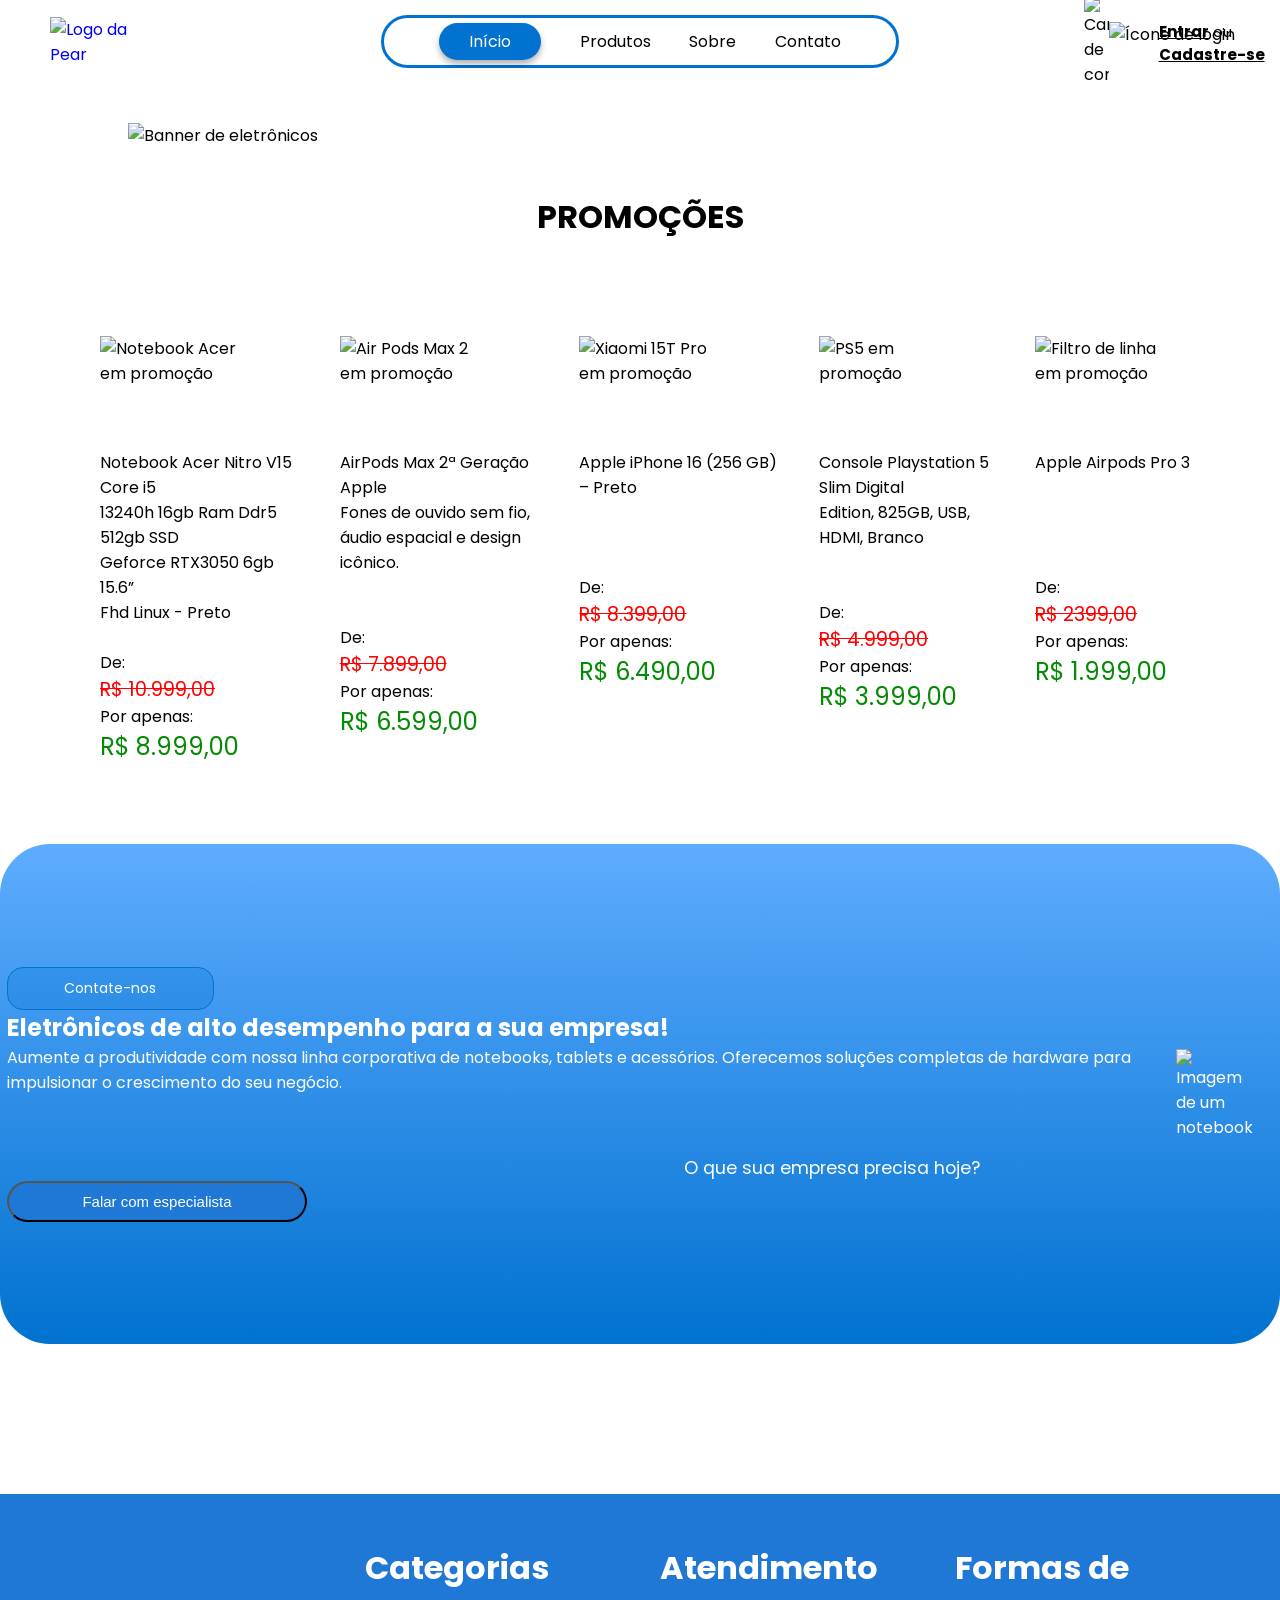
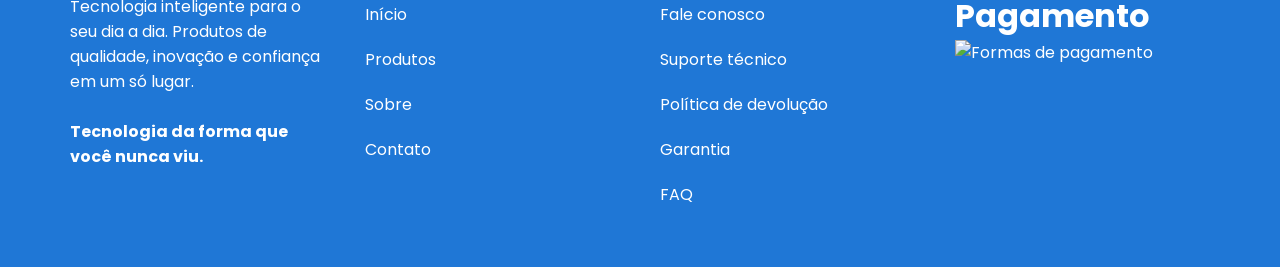
==== index.html @ 6d4023ee "refactor: padroniza classes e ids para camelCase e inglês no index.html style: as cores de oldPrice " ====
<!doctype html>
<html lang="pt-br">
  <head>
    <meta charset="UTF-8" />
    <meta name="viewport" content="width=device-width, initial-scale=1.0" />
    <title>Pear Brasil</title>
    <link rel="stylesheet" href="css/style.css" />
    <link
      href="https://fonts.googleapis.com/css2?family=Poppins:ital,wght@0,100;0,200;0,300;0,400;0,500;0,600;0,700;0,800;0,900;1,100;1,200;1,300;1,400;1,500;1,600;1,700;1,800;1,900&display=swap"
      rel="stylesheet"
    />
    <link
      rel="shortcut icon"
      href="./assets/favicon_io/favicon.ico"
      type="image/x-icon"
    />
  </head>
  <body>
    <nav>
      <a href="./css/style.css"> <img id="pear" src="../assets/perlogo-nobg.png" alt="Logo da Pear"/></a>
     <ul class="navMenu">
    <li>
      <a class="navLinkActive" aria-current="page" href="index.html">Início</a>
    </li>
    <li>
      <a class="navLink" href="./pages/produtos.html">Produtos</a>
    </li>
    <li>
      <a class="navLink" href="./pages/sobre.html">Sobre</a>
    </li>
    <li>
      <a class="navLink" href="./pages/contato.html">Contato</a>
    </li>
  </ul>
      <div id="loginSection">
        <div id="textLogin">

          <strong><u><a class="authLinks" href="/pages/login.html">Entrar</a></u></strong>
          ou <br/>
          <strong><u><a class="authLinks" href="/pages/cadastro.html">Cadastre-se</a></u></strong>

        </div>
        <div id="loginIcon">
          <img src="assets/icon.png" alt="Ícone de login" />
        </div>
      </div>
      <img
        class="cartIcon"
        src="assets/carrinho-header.png"
        alt="Carrinho de compras"
      />
    </nav>

    <header>
      <img
        id="headerBanner"
        src="assets/header-banner.png"
        alt="Banner de eletrônicos"
      />

      <h1 id="promoTitle">PROMOÇÕES</h1>

      <section>
        <div id="galleryContainer">
          <div id="promoGallery">
            <div>
              <img
                class="productImage"
                src="assets/itens-promo/notebook-promo.png"
                alt="Notebook Acer em promoção"
              />
              <p class="productTitle">Notebook Acer Nitro V15 Core i5</p>
              13240h 16gb Ram Ddr5 512gb SSD<br />
              Geforce RTX3050 6gb 15.6” <br />
              Fhd Linux - Preto <br /><br />De:
              <p class="oldPrice">R$ 10.999,00</p>
              Por apenas:
              <p class="newPrice">R$ 8.999,00</p>
            </div>
            <div>
              <img
                class="productImage"
                src="assets/itens-promo/headphone-promo.png"
                alt="Air Pods Max 2 em promoção"
              />
              <p class="productTitle">AirPods Max 2ª Geração  Apple</p>
              Fones de ouvido sem fio, <br />
              áudio espacial e design icônico. </p><br />
              <br />
              De:
              <p class="oldPrice">R$ 7.899,00</p>
              Por apenas:
              <p class="newPrice">R$ 6.599,00</p>
            </div>
            <div>
              <img
                class="productImage"
                src="assets/itens-promo/Rectangle_4.png"
                alt="Xiaomi 15T Pro em promoção"
              /> <p class="productTitle"> Apple iPhone 16 (256 GB) – Preto <br /><br /><br />
              <br /> </p>
              De:
              <p class="oldPrice">R$ 8.399,00</p>
              Por apenas:
              <p class="newPrice">R$ 6.490,00</p>
            </div>
            <div>
              <img
                class="productImage"
                src="assets/itens-promo/ps5-promo.png"
                alt="PS5 em promoção"
              />
              <p class="productTitle">Console Playstation 5 Slim Digital <br />
              Edition, 825GB, USB, HDMI, Branco <br /><br /><br />
              De:
              <p class="oldPrice">R$ 4.999,00</p>
              Por apenas:
              <p class="newPrice">R$ 3.999,00</p>
            </div>
            <div>
              <img
                class="productImage"
                src="assets/itens-promo/Rectangle_4_1.png"
                alt="Filtro de linha em promoção"
              /> <p class="productTitle">Apple Airpods Pro 3</p> <br /><br /><br /><br />De:
              <p class="oldPrice">R$ 2399,00</p>
              Por apenas:
              <p class="newPrice">R$ 1.999,00</p>
            </div>
          </div>
        </div>

        <div id="ctaSection">
          <div class="ctaContent">
            <p id="contactTag">Contate-nos</p>
            <h1>Eletrônicos de alto desempenho para a sua empresa!</h1>
            <p>
              Aumente a produtividade com nossa linha corporativa de notebooks,
              tablets e acessórios. Oferecemos soluções completas de hardware
              para impulsionar o crescimento do seu negócio.
            </p>
            <section id="ctaAction">
              <p id="spaceWhite">O que sua empresa precisa hoje?</p>
              <button id="spaceBlue">Falar com especialista</button>
            </section>
          </div>
          <div class="footerColumn">
            <img src="assets/notebook.png" alt="Imagem de um notebook" />
          </div>
        </div>
      </section>
    </header>

    <footer>
      <div class="footerColumn">
        <img id="foto-sobre" src="assets/Group 4.png" alt="" width="200px" />
        <br />
        <br />
        <p>
          Tecnologia inteligente para o seu dia a dia. Produtos de qualidade,
          inovação e confiança em um só lugar.
        </p>
        <br />
        <p><strong>Tecnologia da forma que você nunca viu.</strong></p>
      </div>

      <div class="footerColumn">
        <ul class="footerList">
          <h1 class="titulos">Categorias</h1>
          <li><a href="index.html">Início</a></li>
          <li><a href="/pages/produtos.html">Produtos</a></li>
          <li><a href="/pages/sobre.html">Sobre</a></li>
          <li><a href="/pages/contato.html">Contato</a></li>
        </ul>
      </div>

      <div class="footerColumn">
        <ul class="footerList">
          <h1 class="titleFooter">Atendimento</h1>
          <li>Fale conosco</li>
          <li>Suporte técnico</li>
          <li>Política de devolução</li>
          <li>Garantia</li>
          <li>FAQ</li>
        </ul>
      </div>

      <div class="footerColumn">
        <h1 class="paymentMethodsImage">Formas de Pagamento</h1>
        <img
          class="paymentMethodsImage"
          src="assets/payments-footer.png"
          alt="Formas de pagamento"
          width="300px"
        />
      </div>
    </footer>
  </body>
</html>
---- css/style.css ----
/* Configurações globais e reset de estilos */
* {
  margin: 0;
  padding: 0;
  box-sizing: border-box;
}

/* Definição da identidade visual e tipografia do corpo do site */
body {
  font-family: "Poppins", sans-serif;
}

/* Estruturação da barra de navegação principal */
nav {
  display: flex;
  justify-content: center;
  align-items: center;
  padding: 15px;
  position: relative;
  
}

/* Estilização do menu em formato de pílula e seus links */
.navMenu {
  display: flex;
  justify-content: center;
  align-items: center;
  list-style-type: none;
  border: 3px solid #0172d0;
  border-radius: 50px;
  padding: 5px 55px;
  gap: clamp(1rem, 3vw, 4rem);
  background: transparent;
 
}
a.navLink {
  text-decoration: none;
  color: inherit;
}
/* Configuração do item de menu ativo (referência para o balão) */
.navLinkActive {
  text-align: center;
  position: relative;
  padding: 6px 30px;
  display: inline-flex;
  align-items: center;
  justify-content: center;
  z-index: 1;
  color: rgb(255, 255, 255);
   text-decoration: none;
}

/* Criação do efeito de balão azul por trás do link ativo */
.navLinkActive::before {
  content: "";
  position: absolute;
  top: 0;
  left: 0;
  width: 100%;
  height: 100%;
  background-color: #0172d0;
  border-radius: 50px;
  box-shadow: 0 4px 6px rgba(0, 0, 0, 0.3);
  z-index: -1;
  text-decoration: none;
}

/* Posicionamento e dimensões do ícone do carrinho de compras */
.cartIcon {
  width: 25px;
  height: auto;
  cursor: pointer;
  position: absolute;
  right: 171px;
}

/* Reset visual padrão de todos os links do documento */
.authLinks {
  text-decoration: none;
  color: black;
}

/* Posicionamento fixo e proporções do logotipo (Pear) */
#pear {
  position: absolute;
  left: 50px;
  top: 50%;
  transform: translateY(-50%);
  width: 8%;
}

/* Configurações de dimensão, corte e centralização do banner principal */
img#headerBanner {
  display: block;
  width: 80%;
  max-width: 1400px;
  height: auto;
  max-height: 400px;
  object-fit: cover;
  margin: 40px auto 0 auto;
}

/* Alinhamento e espaçamento interno da seção de promoções */
#promoTitle {
  text-align: center;
  padding: 45px;
}

.productTitle {
  font-size: 1rem;
  font-weight: medium;
  margin-top: 4rem;
  display: flex;
}
.productTitle a {
  text-decoration: none;
  color: black;
  display: inline-flex;
}

/* Estilização base das imagens dos blocos de produtos */
.productImage {
  width: 100%;
  max-width: 245px;
  height: auto;
  transition: transform 0.3s ease;
  margin-right: 50px;
}

/* Efeito de flutuação ao passar o mouse */
.productImage:hover {
  transform: translateY(-10px);
  cursor: pointer;
}

/* Alinhamento horizontal e espaçamento adaptável da galeria de produtos */
#promoGallery {
  display: flex;
  gap: clamp(40px, 3vw, 100px);
  margin-left: 50px;
}

/* Container de fundo da galeria de produtos */
#galleryContainer {
  background: #ffffff;
  padding: 50px;
  display: flex;
  justify-content: center;
}

.oldPrice {
  color: red;
  font-size: 1.2rem;
  text-decoration: line-through;
}

.newPrice {
  color: rgb(4, 139, 4);
  font-size: 1.5rem;
  font-weight: medium;
}

/* Seção de destaque com fundo degradê azul */
#ctaSection {
  display: flex;
  justify-content: space-between;
  align-items: center;
  background: linear-gradient(to bottom, #5eacff, #0172d0);
  color: white;
  width: 100%;
  height: 500px;
  padding: 50px;
  margin: 150px auto;
}

/* Caixinha de texto com efeito translúcido (Glassmorphism corrigido) */
#contactTag {
  background: rgba(1, 114, 208, 0.27);
  border: 1px solid #0172d0;
  border-radius: 16px;
  padding: 10px;
  color: #ffffff;
  width: 18%;
  font-size: 14px;
  text-align: center;
}

/* Bloco estrutural para organizar parágrafos em colunas */
.ctaAction {
  display: flex;
  flex-direction: column;
  gap: 5px;
  width: 40%;
}

/* Container em formato de cápsula */
#ctaSection {

  background-color: white;
  border-radius: 50px;
  justify-content: space-between;
  padding: 7px;
  margin-top: 30px;
  display: flex;
  justify-content: center; /* Centraliza horizontalmente */
}

/* Customização do texto escuro dentro da cápsula */
#spaceWhite {
  text-align: center;
  color: rgb(255, 255, 255);
  margin-top: 60px;
  font-size: 1.1rem;
  padding-left: 500px;
}

/* Botão em formato de pílula azul para ações principais */
#spaceBlue {
  color: white;
  font-size: 15px;
  background-color: #1f77d6;
  border-radius: 30px;
  padding: 10px;
  cursor: pointer;
  width: 300px;
  transition: background-color 0.1s ease-in-out, box-shadow 0.1s ease-in-out;
}

/* Efeito visual no hover do botão azul */
#spaceBlue:hover {
  background-color: #0172d0;
  box-shadow: 0 6px 3px rgba(0, 0, 0, 0.2);
}

/* Proporções da imagem do notebook */
#note {
  height: auto;
  width: 70%;
}

/* Estruturação e estilização da área do rodapé do site */
footer {
  display: flex;
  justify-content: space-between;
  align-items: flex-start;
  background-color: #1f77d6;
  color: white;
  width: 100%;
  height: auto;
  padding: 50px;
}

/* Reset de margens e distribuição uniforme das listas do rodapé */
.footerList {
  list-style: none;
  padding: 0;
  flex: 1;
}

/* Espaçamento vertical entre os links do rodapé */
.footerList li {
  padding: 10px 0;
}

/* Estilo padrão e transição dos links do rodapé */
.footerList li a {
  text-decoration: none;
  color: #ffffff;
  transition: color 0.3s ease;
}

/* Mudança de cor suave ao passar o mouse */
.footerList li a:hover {
  color: #cccccc;
}

/* Configuração de largura e respiro lateral para as colunas do rodapé */
.footerColumn {
  flex: 1;
  padding: 0px 20px;
}

/* Posicionamento do ícone de login */
#loginIcon {
  display: flex;
  position: absolute;
  margin-top: -20px;
  margin-left: 210px;
  height: 55%;
}

/* Alinhamento e tamanho do texto explicativo de login */
#textLogin {
  position: absolute;
  padding-left: 260px;
  margin-top: -22px;
  font-size: 15px;
}
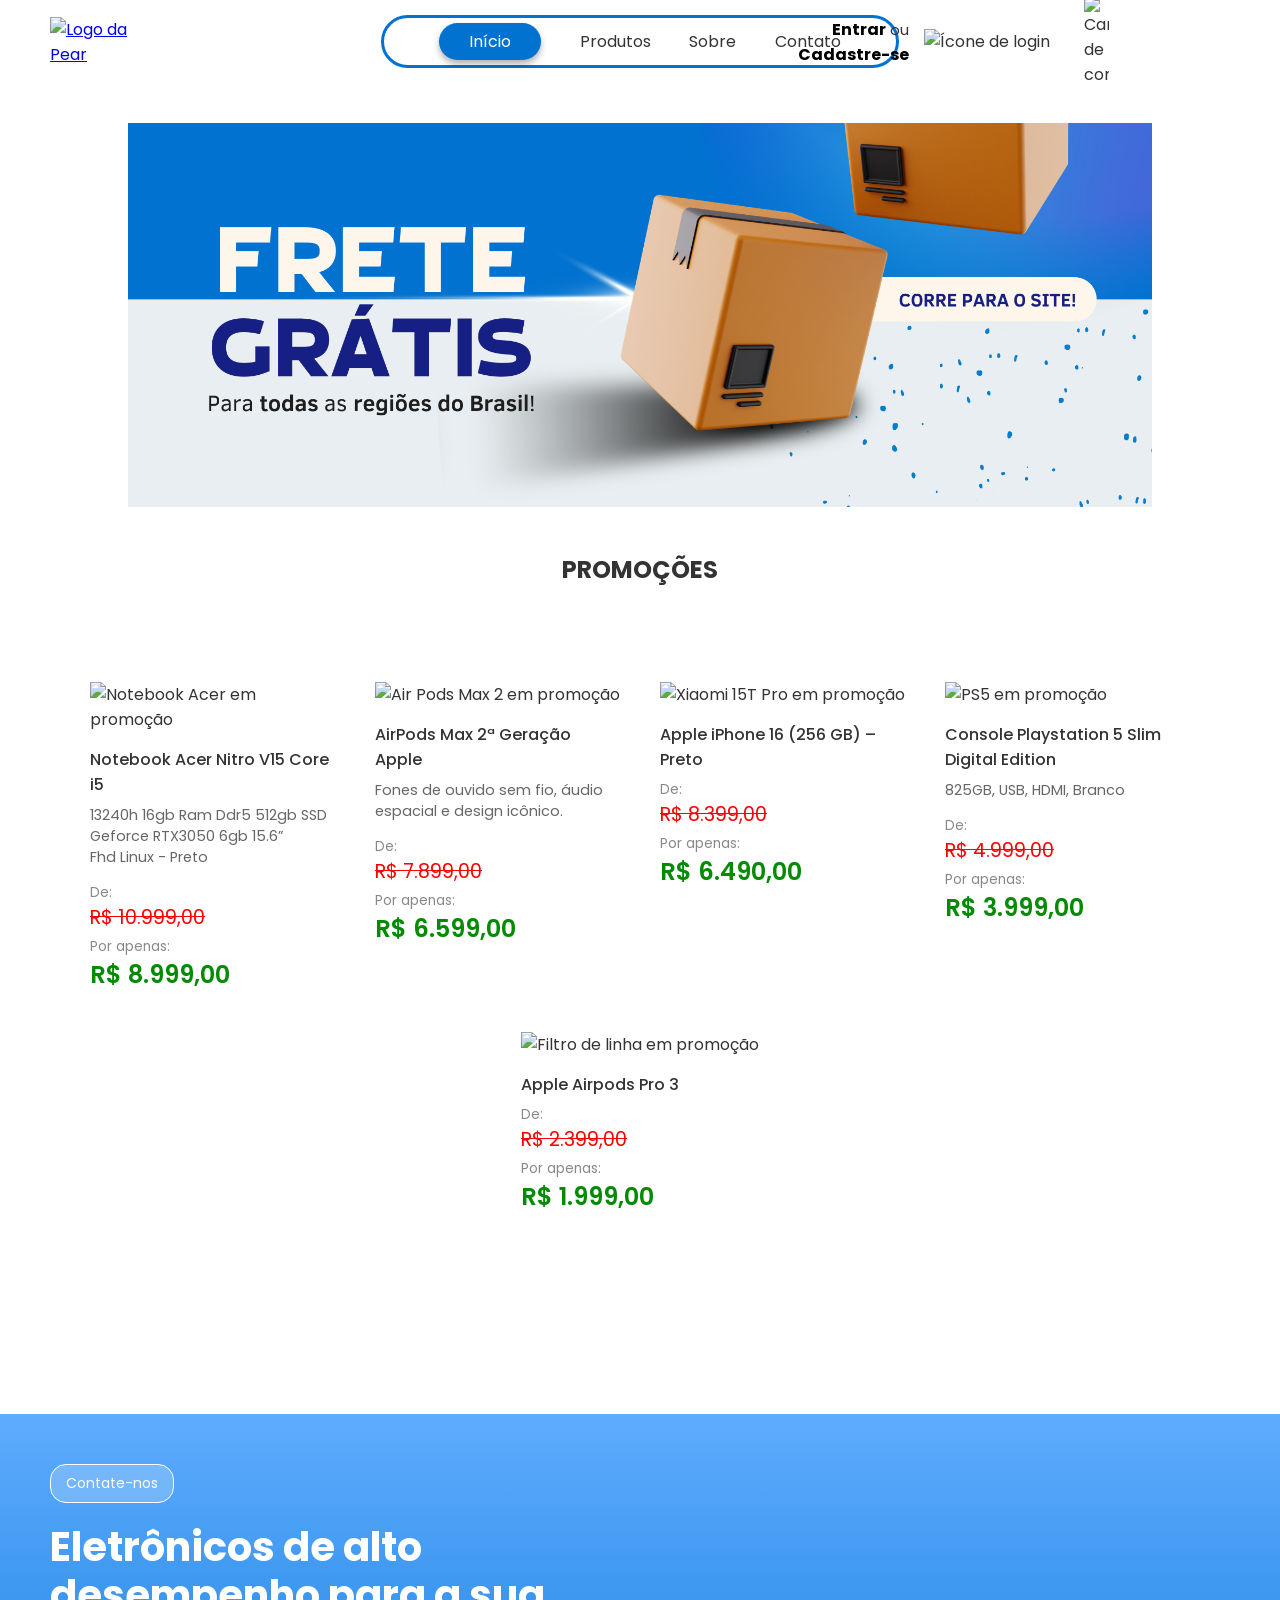
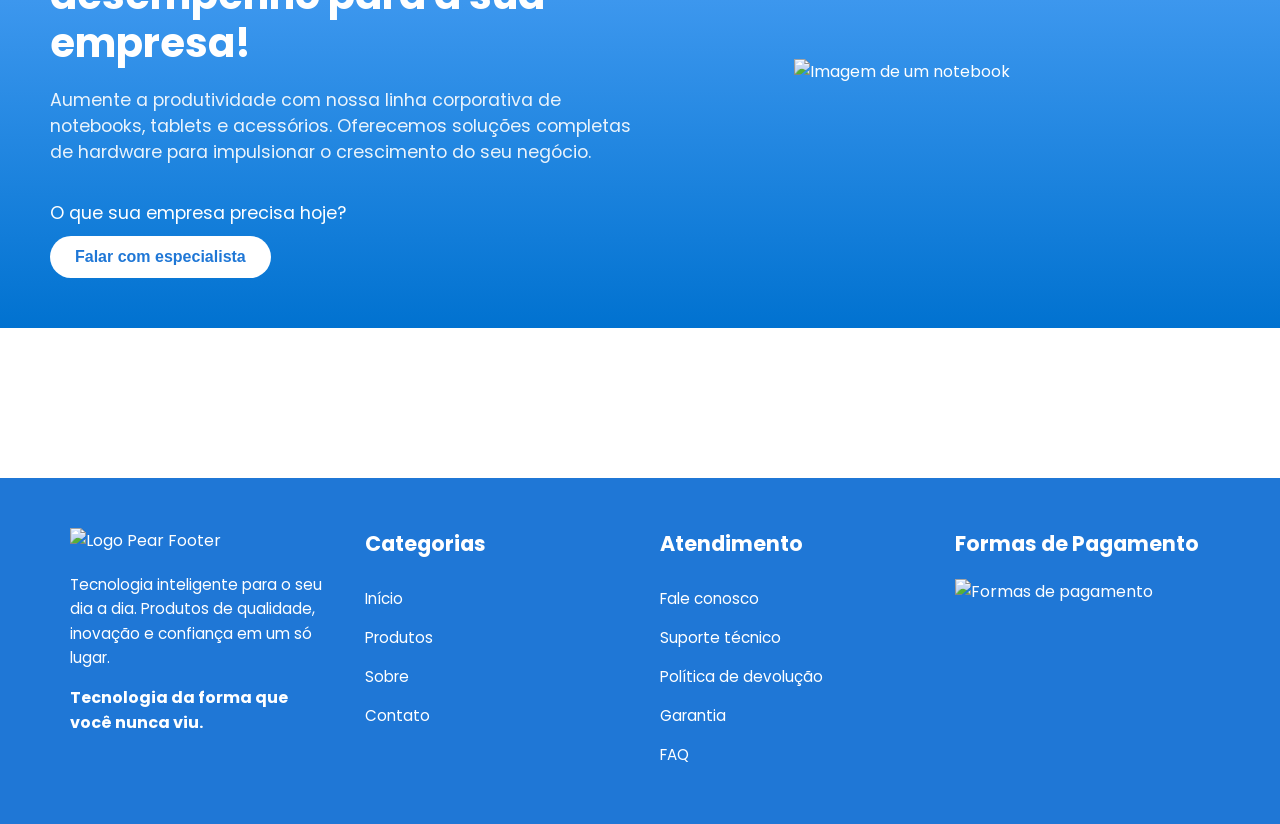
==== commit 9b76c619: "refactor: padronização visual e correções estruturais nas páginas de autenticação e contato - Substi" ====
--- a/index.html
+++ b/index.html
@@ -6,7 +6,7 @@
     <title>Pear Brasil</title>
     <link rel="stylesheet" href="css/style.css" />
     <link
-      href="https://fonts.googleapis.com/css2?family=Poppins:ital,wght@0,100;0,200;0,300;0,400;0,500;0,600;0,700;0,800;0,900;1,100;1,200;1,300;1,400;1,500;1,600;1,700;1,800;1,900&display=swap"
+      href="https://fonts.googleapis.com/css2?family=Poppins:wght@100;200;300;400;500;600;700;800;900&display=swap"
       rel="stylesheet"
     />
     <link
@@ -16,34 +16,39 @@
     />
   </head>
   <body>
-    <nav>
-      <a href="./css/style.css"> <img id="pear" src="../assets/perlogo-nobg.png" alt="Logo da Pear"/></a>
-     <ul class="navMenu">
-    <li>
-      <a class="navLinkActive" aria-current="page" href="index.html">Início</a>
-    </li>
-    <li>
-      <a class="navLink" href="./pages/produtos.html">Produtos</a>
-    </li>
-    <li>
-      <a class="navLink" href="./pages/sobre.html">Sobre</a>
-    </li>
-    <li>
-      <a class="navLink" href="./pages/contato.html">Contato</a>
-    </li>
-  </ul>
-      <div id="loginSection">
-        <div id="textLogin">
-
-          <strong><u><a class="authLinks" href="/pages/login.html">Entrar</a></u></strong>
-          ou <br/>
-          <strong><u><a class="authLinks" href="/pages/cadastro.html">Cadastre-se</a></u></strong>
-
-        </div>
-        <div id="loginIcon">
-          <img src="assets/icon.png" alt="Ícone de login" />
-        </div>
-      </div>
+    <nav class="mainNav">
+      <a href="index.html" class="logoLink">
+        <img
+          class="logoImage"
+          src="../assets/perlogo-nobg.png"
+          alt="Logo da Pear"
+        />
+      </a>
+
+      <ul class="navMenu">
+        <li>
+          <a class="navLink active" aria-current="page" href="index.html"
+            >Início</a
+          >
+        </li>
+        <li><a class="navLink" href="./pages/produtos.html">Produtos</a></li>
+        <li><a class="navLink" href="./pages/sobre.html">Sobre</a></li>
+        <li><a class="navLink" href="./pages/contato.html">Contato</a></li>
+      </ul>
+
+      <div class="loginWidget">
+        <div class="loginText">
+          <a class="navLink loginAction" href="../pages/login.html">Entrar</a>
+          ou <br />
+          <a class="navLink loginAction" href="../pages/cadastro.html"
+            >Cadastre-se</a
+          >
+        </div>
+        <div class="loginIcon">
+          <img src="../assets/icon.png" alt="Ícone de login" />
+        </div>
+      </div>
+
       <img
         class="cartIcon"
         src="assets/carrinho-header.png"
@@ -51,122 +56,144 @@
       />
     </nav>
 
-    <header>
+    <header class="mainHeader">
       <img
-        id="headerBanner"
+        class="headerBanner"
         src="assets/header-banner.png"
         alt="Banner de eletrônicos"
       />
-
-      <h1 id="promoTitle">PROMOÇÕES</h1>
-
-      <section>
-        <div id="galleryContainer">
-          <div id="promoGallery">
-            <div>
+    </header>
+
+    <main>
+      <section class="promoSection">
+        <h1 class="sectionTitle">PROMOÇÕES</h1>
+
+        <div class="galleryContainer">
+          <div class="promoGallery">
+            <div class="productCard">
               <img
                 class="productImage"
                 src="assets/itens-promo/notebook-promo.png"
                 alt="Notebook Acer em promoção"
               />
-              <p class="productTitle">Notebook Acer Nitro V15 Core i5</p>
-              13240h 16gb Ram Ddr5 512gb SSD<br />
-              Geforce RTX3050 6gb 15.6” <br />
-              Fhd Linux - Preto <br /><br />De:
+              <h3 class="productTitle">Notebook Acer Nitro V15 Core i5</h3>
+              <p class="productDescription">
+                13240h 16gb Ram Ddr5 512gb SSD<br />
+                Geforce RTX3050 6gb 15.6” <br />
+                Fhd Linux - Preto
+              </p>
+              <span class="priceLabel">De:</span>
               <p class="oldPrice">R$ 10.999,00</p>
-              Por apenas:
+              <span class="priceLabel">Por apenas:</span>
               <p class="newPrice">R$ 8.999,00</p>
             </div>
-            <div>
+
+            <div class="productCard">
               <img
                 class="productImage"
                 src="assets/itens-promo/headphone-promo.png"
                 alt="Air Pods Max 2 em promoção"
               />
-              <p class="productTitle">AirPods Max 2ª Geração  Apple</p>
-              Fones de ouvido sem fio, <br />
-              áudio espacial e design icônico. </p><br />
-              <br />
-              De:
+              <h3 class="productTitle">AirPods Max 2ª Geração Apple</h3>
+              <p class="productDescription">
+                Fones de ouvido sem fio, áudio espacial e design icônico.
+              </p>
+              <span class="priceLabel">De:</span>
               <p class="oldPrice">R$ 7.899,00</p>
-              Por apenas:
+              <span class="priceLabel">Por apenas:</span>
               <p class="newPrice">R$ 6.599,00</p>
             </div>
-            <div>
+
+            <div class="productCard">
               <img
                 class="productImage"
                 src="assets/itens-promo/Rectangle_4.png"
                 alt="Xiaomi 15T Pro em promoção"
-              /> <p class="productTitle"> Apple iPhone 16 (256 GB) – Preto <br /><br /><br />
-              <br /> </p>
-              De:
+              />
+              <h3 class="productTitle">Apple iPhone 16 (256 GB) – Preto</h3>
+              <span class="priceLabel">De:</span>
               <p class="oldPrice">R$ 8.399,00</p>
-              Por apenas:
+              <span class="priceLabel">Por apenas:</span>
               <p class="newPrice">R$ 6.490,00</p>
             </div>
-            <div>
+
+            <div class="productCard">
               <img
                 class="productImage"
                 src="assets/itens-promo/ps5-promo.png"
                 alt="PS5 em promoção"
               />
-              <p class="productTitle">Console Playstation 5 Slim Digital <br />
-              Edition, 825GB, USB, HDMI, Branco <br /><br /><br />
-              De:
+              <h3 class="productTitle">
+                Console Playstation 5 Slim Digital Edition
+              </h3>
+              <p class="productDescription">825GB, USB, HDMI, Branco</p>
+              <span class="priceLabel">De:</span>
               <p class="oldPrice">R$ 4.999,00</p>
-              Por apenas:
+              <span class="priceLabel">Por apenas:</span>
               <p class="newPrice">R$ 3.999,00</p>
             </div>
-            <div>
+
+            <div class="productCard">
               <img
                 class="productImage"
                 src="assets/itens-promo/Rectangle_4_1.png"
                 alt="Filtro de linha em promoção"
-              /> <p class="productTitle">Apple Airpods Pro 3</p> <br /><br /><br /><br />De:
-              <p class="oldPrice">R$ 2399,00</p>
-              Por apenas:
+              />
+              <h3 class="productTitle">Apple Airpods Pro 3</h3>
+              <span class="priceLabel">De:</span>
+              <p class="oldPrice">R$ 2.399,00</p>
+              <span class="priceLabel">Por apenas:</span>
               <p class="newPrice">R$ 1.999,00</p>
             </div>
           </div>
         </div>
-
-        <div id="ctaSection">
-          <div class="ctaContent">
-            <p id="contactTag">Contate-nos</p>
-            <h1>Eletrônicos de alto desempenho para a sua empresa!</h1>
-            <p>
-              Aumente a produtividade com nossa linha corporativa de notebooks,
-              tablets e acessórios. Oferecemos soluções completas de hardware
-              para impulsionar o crescimento do seu negócio.
-            </p>
-            <section id="ctaAction">
-              <p id="spaceWhite">O que sua empresa precisa hoje?</p>
-              <button id="spaceBlue">Falar com especialista</button>
-            </section>
+      </section>
+
+      <section class="ctaSection">
+        <div class="ctaContent">
+          <span class="ctaTag">Contate-nos</span>
+          <h2 class="ctaTitle">
+            Eletrônicos de alto desempenho para a sua empresa!
+          </h2>
+          <p class="ctaText">
+            Aumente a produtividade com nossa linha corporativa de notebooks,
+            tablets e acessórios. Oferecemos soluções completas de hardware para
+            impulsionar o crescimento do seu negócio.
+          </p>
+          <div class="ctaActionBox">
+            <p class="ctaActionText">O que sua empresa precisa hoje?</p>
+            <button class="ctaButton">Falar com especialista</button>
           </div>
-          <div class="footerColumn">
-            <img src="assets/notebook.png" alt="Imagem de um notebook" />
-          </div>
+        </div>
+        <div class="ctaImageWrapper">
+          <img
+            class="ctaImage"
+            src="assets/notebook.png"
+            alt="Imagem de um notebook"
+          />
         </div>
       </section>
-    </header>
-
-    <footer>
-      <div class="footerColumn">
-        <img id="foto-sobre" src="assets/Group 4.png" alt="" width="200px" />
-        <br />
-        <br />
-        <p>
+    </main>
+
+    <footer class="mainFooter">
+      <div class="footerColumn">
+        <img
+          class="footerLogo"
+          src="assets/pearlogo-footer.png"
+          alt="Logo Pear Footer"
+        />
+        <p class="footerText">
           Tecnologia inteligente para o seu dia a dia. Produtos de qualidade,
           inovação e confiança em um só lugar.
         </p>
-        <br />
-        <p><strong>Tecnologia da forma que você nunca viu.</strong></p>
-      </div>
-
-      <div class="footerColumn">
+        <p class="footerHighlight">
+          <strong>Tecnologia da forma que você nunca viu.</strong>
+        </p>
+      </div>
+
+      <div class="footerColumn">
+        <h3 class="footerTitle">Categorias</h3>
         <ul class="footerList">
-          <h1 class="titulos">Categorias</h1>
           <li><a href="index.html">Início</a></li>
           <li><a href="/pages/produtos.html">Produtos</a></li>
           <li><a href="/pages/sobre.html">Sobre</a></li>
@@ -175,8 +202,8 @@
       </div>
 
       <div class="footerColumn">
+        <h3 class="footerTitle">Atendimento</h3>
         <ul class="footerList">
-          <h1 class="titleFooter">Atendimento</h1>
           <li>Fale conosco</li>
           <li>Suporte técnico</li>
           <li>Política de devolução</li>
@@ -186,12 +213,11 @@
       </div>
 
       <div class="footerColumn">
-        <h1 class="paymentMethodsImage">Formas de Pagamento</h1>
+        <h3 class="footerTitle">Formas de Pagamento</h3>
         <img
-          class="paymentMethodsImage"
+          class="paymentImage"
           src="assets/payments-footer.png"
           alt="Formas de pagamento"
-          width="300px"
         />
       </div>
     </footer>
--- a/css/style.css
+++ b/css/style.css
@@ -5,22 +5,37 @@
   box-sizing: border-box;
 }
 
-/* Definição da identidade visual e tipografia do corpo do site */
 body {
   font-family: "Poppins", sans-serif;
-}
-
-/* Estruturação da barra de navegação principal */
-nav {
+  background-color: #ffffff;
+  color: #333333;
+}
+
+/* -----------------------------------------
+   BARRA DE NAVEGAÇÃO (NAV)
+----------------------------------------- */
+.mainNav {
   display: flex;
   justify-content: center;
   align-items: center;
   padding: 15px;
   position: relative;
-  
-}
-
-/* Estilização do menu em formato de pílula e seus links */
+}
+
+.logoLink {
+  position: absolute;
+  left: 50px;
+  top: 50%;
+  transform: translateY(-50%);
+  width: 8%;
+  display: inline-block;
+}
+
+.logoImage {
+  width: 100%;
+  height: auto;
+}
+
 .navMenu {
   display: flex;
   justify-content: center;
@@ -31,14 +46,21 @@
   padding: 5px 55px;
   gap: clamp(1rem, 3vw, 4rem);
   background: transparent;
- 
-}
-a.navLink {
+}
+
+.navLink {
   text-decoration: none;
   color: inherit;
-}
-/* Configuração do item de menu ativo (referência para o balão) */
-.navLinkActive {
+  font-size: 1rem;
+}
+
+.loginAction {
+  font-weight: 700;
+  text-decoration: underline;
+}
+
+/* Configuração do item de menu ativo */
+.navLink.active {
   text-align: center;
   position: relative;
   padding: 6px 30px;
@@ -47,11 +69,9 @@
   justify-content: center;
   z-index: 1;
   color: rgb(255, 255, 255);
-   text-decoration: none;
-}
-
-/* Criação do efeito de balão azul por trás do link ativo */
-.navLinkActive::before {
+}
+
+.navLink.active::before {
   content: "";
   position: absolute;
   top: 0;
@@ -62,10 +82,33 @@
   border-radius: 50px;
   box-shadow: 0 4px 6px rgba(0, 0, 0, 0.3);
   z-index: -1;
+}
+
+/* Área de login */
+.loginWidget {
+  display: flex;
+  align-items: center;
+  position: absolute;
+  right: 230px;
+}
+
+.loginText {
+  font-size: 15px;
+  text-align: right;
+  margin-right: 15px;
+}
+
+.loginText a {
   text-decoration: none;
-}
-
-/* Posicionamento e dimensões do ícone do carrinho de compras */
+  color: black;
+}
+
+.loginIcon img {
+  height: 35px;
+  width: auto;
+}
+
+/* Carrinho de Compras */
 .cartIcon {
   width: 25px;
   height: auto;
@@ -74,23 +117,10 @@
   right: 171px;
 }
 
-/* Reset visual padrão de todos os links do documento */
-.authLinks {
-  text-decoration: none;
-  color: black;
-}
-
-/* Posicionamento fixo e proporções do logotipo (Pear) */
-#pear {
-  position: absolute;
-  left: 50px;
-  top: 50%;
-  transform: translateY(-50%);
-  width: 8%;
-}
-
-/* Configurações de dimensão, corte e centralização do banner principal */
-img#headerBanner {
+/* -----------------------------------------
+   BANNER DO HEADER
+----------------------------------------- */
+.headerBanner {
   display: block;
   width: 80%;
   max-width: 1400px;
@@ -100,146 +130,164 @@
   margin: 40px auto 0 auto;
 }
 
-/* Alinhamento e espaçamento interno da seção de promoções */
-#promoTitle {
+/* -----------------------------------------
+   GALERIA DE PROMOÇÕES
+----------------------------------------- */
+.sectionTitle {
   text-align: center;
   padding: 45px;
 }
 
-.productTitle {
-  font-size: 1rem;
-  font-weight: medium;
-  margin-top: 4rem;
-  display: flex;
-}
-.productTitle a {
-  text-decoration: none;
-  color: black;
-  display: inline-flex;
-}
-
-/* Estilização base das imagens dos blocos de produtos */
+.galleryContainer {
+  background: #ffffff;
+  padding: 50px;
+  display: flex;
+  justify-content: center;
+}
+
+.promoGallery {
+  display: flex;
+  gap: clamp(40px, 3vw, 100px);
+  flex-wrap: wrap; /* Permite quebrar linha caso falte espaço */
+  justify-content: center;
+}
+
+.productCard {
+  max-width: 245px;
+  display: flex;
+  flex-direction: column;
+}
+
 .productImage {
   width: 100%;
-  max-width: 245px;
   height: auto;
   transition: transform 0.3s ease;
-  margin-right: 50px;
-}
-
-/* Efeito de flutuação ao passar o mouse */
+  margin-bottom: 15px;
+}
+
 .productImage:hover {
   transform: translateY(-10px);
   cursor: pointer;
 }
 
-/* Alinhamento horizontal e espaçamento adaptável da galeria de produtos */
-#promoGallery {
-  display: flex;
-  gap: clamp(40px, 3vw, 100px);
-  margin-left: 50px;
-}
-
-/* Container de fundo da galeria de produtos */
-#galleryContainer {
-  background: #ffffff;
-  padding: 50px;
-  display: flex;
-  justify-content: center;
+.productTitle {
+  font-size: 1rem;
+  font-weight: 500;
+  margin-bottom: 8px;
+}
+
+.productDescription {
+  font-size: 0.9rem;
+  color: #666666;
+  margin-bottom: 15px;
+}
+
+.priceLabel {
+  font-size: 0.85rem;
+  color: #888888;
 }
 
 .oldPrice {
   color: red;
   font-size: 1.2rem;
   text-decoration: line-through;
+  margin-bottom: 5px;
 }
 
 .newPrice {
   color: rgb(4, 139, 4);
   font-size: 1.5rem;
-  font-weight: medium;
-}
-
-/* Seção de destaque com fundo degradê azul */
-#ctaSection {
+  font-weight: 600;
+}
+
+/* -----------------------------------------
+   SEÇÃO CALL TO ACTION (CTA)
+----------------------------------------- */
+.ctaSection {
   display: flex;
   justify-content: space-between;
   align-items: center;
   background: linear-gradient(to bottom, #5eacff, #0172d0);
   color: white;
   width: 100%;
-  height: 500px;
+  min-height: 500px;
   padding: 50px;
   margin: 150px auto;
 }
 
-/* Caixinha de texto com efeito translúcido (Glassmorphism corrigido) */
-#contactTag {
-  background: rgba(1, 114, 208, 0.27);
-  border: 1px solid #0172d0;
+.ctaContent {
+  width: 50%;
+  display: flex;
+  flex-direction: column;
+  gap: 20px;
+}
+
+.ctaTag {
+  background: rgba(255, 255, 255, 0.2);
+  border: 1px solid #ffffff;
   border-radius: 16px;
-  padding: 10px;
+  padding: 8px 15px;
   color: #ffffff;
-  width: 18%;
   font-size: 14px;
-  text-align: center;
-}
-
-/* Bloco estrutural para organizar parágrafos em colunas */
-.ctaAction {
+  width: max-content;
+}
+
+.ctaTitle {
+  font-size: 2.5rem;
+  line-height: 1.2;
+}
+
+.ctaText {
+  font-size: 1.1rem;
+  opacity: 0.9;
+}
+
+.ctaActionBox {
   display: flex;
   flex-direction: column;
-  gap: 5px;
+  gap: 10px;
+  margin-top: 15px;
+}
+
+.ctaActionText {
+  color: #ffffff;
+  font-size: 1.1rem;
+}
+
+.ctaButton {
+  color: #1f77d6;
+  font-size: 16px;
+  font-weight: 600;
+  background-color: white;
+  border: none;
+  border-radius: 30px;
+  padding: 12px 25px;
+  cursor: pointer;
+  width: max-content;
+  transition: background-color 0.2s ease, box-shadow 0.2s ease;
+}
+
+.ctaButton:hover {
+  background-color: #f0f0f0;
+  box-shadow: 0 6px 15px rgba(0, 0, 0, 0.2);
+}
+
+.ctaImageWrapper {
   width: 40%;
-}
-
-/* Container em formato de cápsula */
-#ctaSection {
-
-  background-color: white;
-  border-radius: 50px;
-  justify-content: space-between;
-  padding: 7px;
-  margin-top: 30px;
-  display: flex;
-  justify-content: center; /* Centraliza horizontalmente */
-}
-
-/* Customização do texto escuro dentro da cápsula */
-#spaceWhite {
-  text-align: center;
-  color: rgb(255, 255, 255);
-  margin-top: 60px;
-  font-size: 1.1rem;
-  padding-left: 500px;
-}
-
-/* Botão em formato de pílula azul para ações principais */
-#spaceBlue {
-  color: white;
-  font-size: 15px;
-  background-color: #1f77d6;
-  border-radius: 30px;
-  padding: 10px;
-  cursor: pointer;
-  width: 300px;
-  transition: background-color 0.1s ease-in-out, box-shadow 0.1s ease-in-out;
-}
-
-/* Efeito visual no hover do botão azul */
-#spaceBlue:hover {
-  background-color: #0172d0;
-  box-shadow: 0 6px 3px rgba(0, 0, 0, 0.2);
-}
-
-/* Proporções da imagem do notebook */
-#note {
-  height: auto;
-  width: 70%;
-}
-
-/* Estruturação e estilização da área do rodapé do site */
-footer {
+  display: flex;
+  justify-content: center;
+}
+
+.ctaImage {
+  height: auto;
+  width: 100%;
+  max-width: 400px;
+}
+
+/* -----------------------------------------
+   RODAPÉ (FOOTER)
+----------------------------------------- */
+.mainFooter {
   display: flex;
   justify-content: space-between;
   align-items: flex-start;
@@ -250,49 +298,55 @@
   padding: 50px;
 }
 
-/* Reset de margens e distribuição uniforme das listas do rodapé */
+.footerColumn {
+  flex: 1;
+  padding: 0 20px;
+}
+
+.footerLogo {
+  width: 150px;
+  height: auto;
+  margin-bottom: 20px;
+}
+
+.footerText {
+  font-size: 0.95rem;
+  line-height: 1.6;
+  margin-bottom: 15px;
+}
+
+.footerHighlight {
+  font-size: 1rem;
+}
+
+.footerTitle {
+  font-size: 1.3rem;
+  margin-bottom: 20px;
+  position: relative;
+}
+
 .footerList {
   list-style: none;
   padding: 0;
-  flex: 1;
-}
-
-/* Espaçamento vertical entre os links do rodapé */
+}
+
 .footerList li {
-  padding: 10px 0;
-}
-
-/* Estilo padrão e transição dos links do rodapé */
+  padding: 8px 0;
+  font-size: 0.95rem;
+}
+
 .footerList li a {
   text-decoration: none;
   color: #ffffff;
   transition: color 0.3s ease;
 }
 
-/* Mudança de cor suave ao passar o mouse */
 .footerList li a:hover {
   color: #cccccc;
 }
 
-/* Configuração de largura e respiro lateral para as colunas do rodapé */
-.footerColumn {
-  flex: 1;
-  padding: 0px 20px;
-}
-
-/* Posicionamento do ícone de login */
-#loginIcon {
-  display: flex;
-  position: absolute;
-  margin-top: -20px;
-  margin-left: 210px;
-  height: 55%;
-}
-
-/* Alinhamento e tamanho do texto explicativo de login */
-#textLogin {
-  position: absolute;
-  padding-left: 260px;
-  margin-top: -22px;
-  font-size: 15px;
+.paymentImage {
+  width: 100%;
+  max-width: 300px;
+  height: auto;
 }
